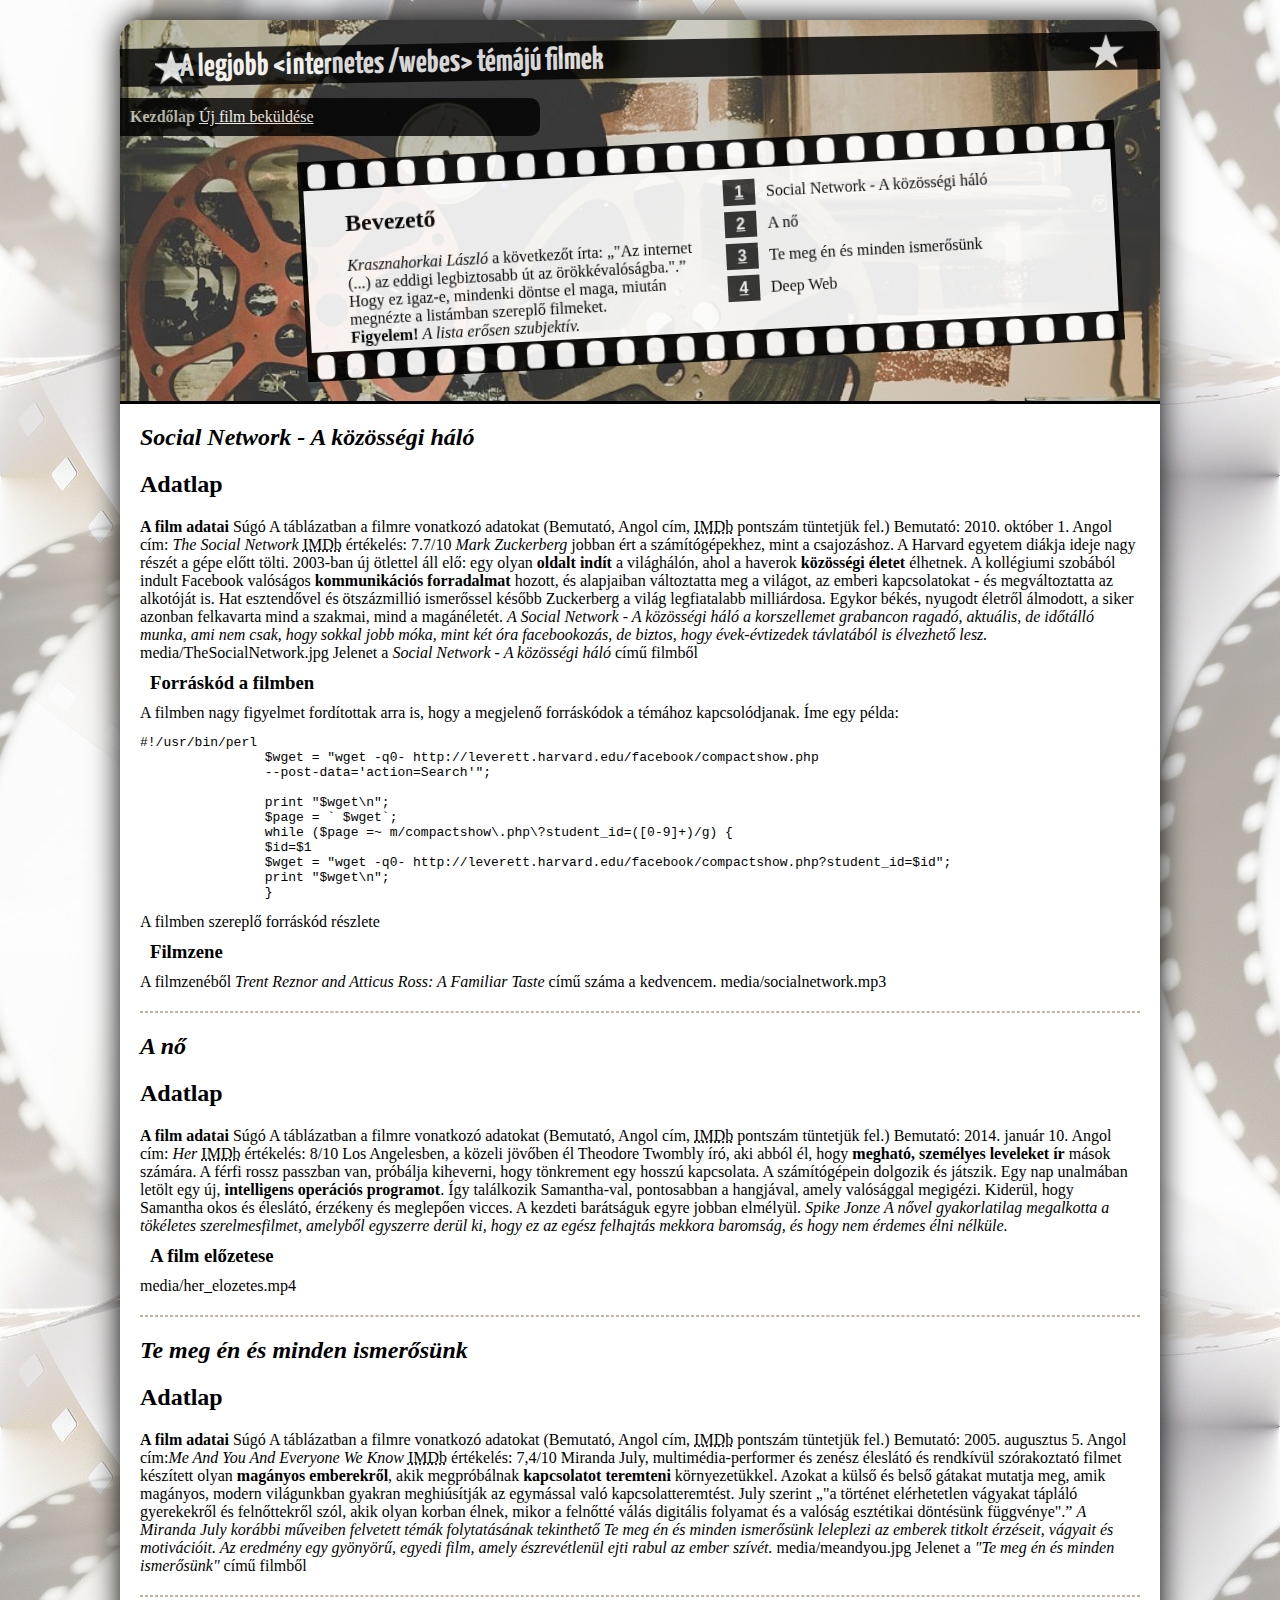
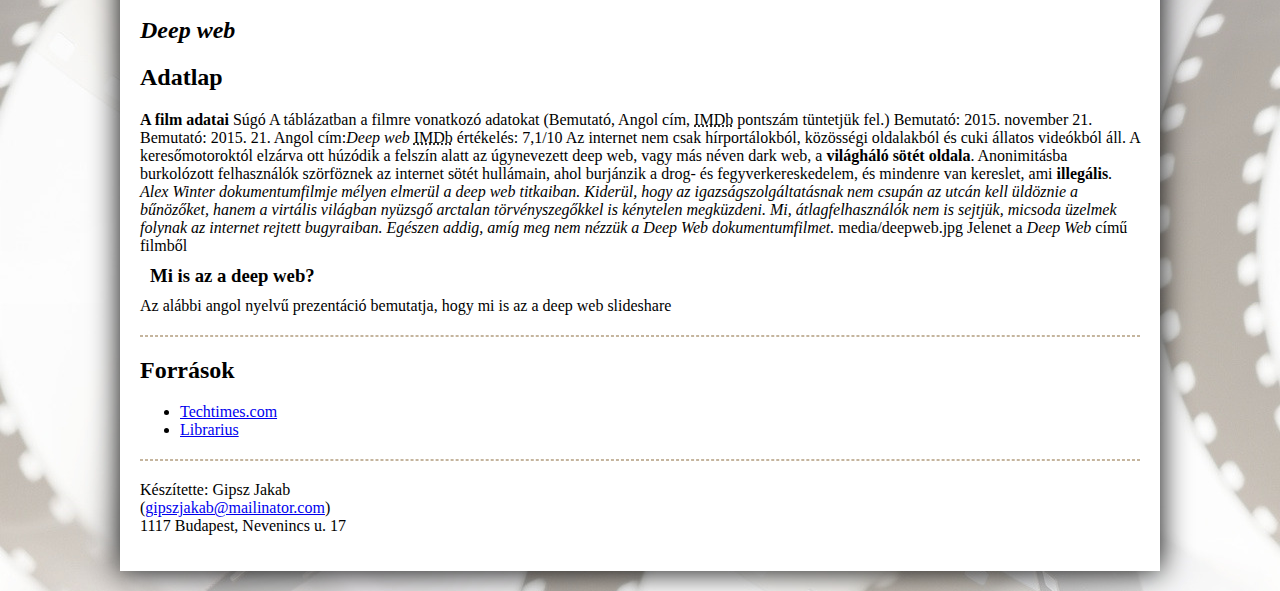
==== ketto/web-fejl/1_html_alapok/index.html @ 6e4840ce "dunno" ====
<!DOCTYPE html>
<html lang="hu">
<head>
    <meta charset="UTF-8">
    <meta name="viewport" content="device-width, initial-scale:1.0">
    <link rel="stylesheet" href="css/alap.css" type="text/css">
    <title>A legjobb internetes/webes témajú filmek - Kezdőlap</title>
</head>

<body>
    <header>
        <nav id="tartalomraugras">
            <h2 class="rejtett">Ugrás az oldalon belül</h2>
            <a href="#tartalom">Ugrás a tartalomra</a>
        </nav>
        <h1>A legjobb &lt;internetes /webes&gt; témájú filmek</h1>
        <nav id="fomenu">
            <h2 class="rejtett">Főmenü</h2>
            <strong>Kezdőlap</strong> <a href="urlap.html">Új film beküldése</a>
        </nav>
        <div id="bevezeto" class="hasab">
            <h2>Bevezető</h2>
            <cite>Krasznahorkai László</cite> a következőt írta: <q>"Az internet (...) az
                eddigi legbiztosabb út az örökkévalóságba.".</q> <br>Hogy ez igaz-e, mindenki döntse el maga, miután
            megnézte a listámban szereplő filmeket.<br><strong>Figyelem!</strong> <em>A
                lista erősen szubjektív.</em>
            <nav id="oldalmenu">
                <h2 class="rejtett">Oldalmenü</h2>
                <ol>
                    <li><a href="#kozossegihalo" accesskey="1">Social Network - A közösségi háló </a></li>
                    <li><a href="#ano" accesskey="2">A nő</a></li>
                    <li><a href="#temegen" accesskey="3">Te meg én és minden ismerősünk</a></li>
                    <li><a href="#deepweb" accesskey="4">Deep Web</a></li>
                </ol>
            </nav>
        </div>
    </header>
    <main id="tartalom">
        <h2 id="kozossegihalo"><cite><span lang="en">Social Network</span> - A közösségi háló
            </cite></h2>
        <h2>Adatlap</h2>
        <strong>A film adatai</strong>
        Súgó
        A táblázatban a filmre vonatkozó adatokat (Bemutató, Angol cím, <abbr
            title="Internet Movie Database">IMDb</abbr>
        pontszám tüntetjük fel.)
        Bemutató: <time datetime="2010-10-01">2010. október 1.</time>
        Angol cím: <cite>The Social Network</cite>
        <abbr title="Internet Movie Database">IMDb</abbr> értékelés: 7.7/10
        <cite>Mark Zuckerberg</cite> jobban ért a számítógépekhez, mint a
        csajozáshoz. A Harvard egyetem diákja ideje nagy részét a gépe előtt tölti. 2003-ban új ötlettel áll elő: egy
        olyan <strong>oldalt indít </strong>a világhálón, ahol a haverok <strong>közösségi
            életet</strong> élhetnek.
        A kollégiumi szobából indult Facebook valóságos <strong>kommunikációs forradalmat</strong>
        hozott, és alapjaiban változtatta meg a világot, az emberi kapcsolatokat - és megváltoztatta az alkotóját is.
        Hat esztendővel és ötszázmillió ismerőssel később Zuckerberg a világ legfiatalabb milliárdosa.
        Egykor békés, nyugodt életről álmodott, a siker azonban felkavarta mind a szakmai, mind a magánéletét.
        <em>A Social Network - A közösségi háló a korszellemet grabancon ragadó, aktuális, de időtálló munka, ami
            nem csak, hogy sokkal jobb móka, mint két óra facebookozás, de biztos, hogy évek-évtizedek távlatából is
            élvezhető lesz.</em>
        <!--beágyazás-->media/TheSocialNetwork.jpg<!--beágyazás vége-->
        <!--felirat-->Jelenet a <cite>Social Network - A közösségi háló</cite> című
        filmből<!--felirat vége-->
        <h3>Forráskód a filmben</h3>
        A filmben nagy figyelmet fordítottak arra is, hogy a megjelenő forráskódok a témához kapcsolódjanak. Íme egy
        példa:
        <pre><code>#!/usr/bin/perl
                $wget = "wget -q0- http://leverett.harvard.edu/facebook/compactshow.php
                --post-data='action=Search'";

                print "$wget\n";
                $page = ` $wget`;
                while ($page =~ m/compactshow\.php\?student_id=([0-9]+)/g) {
                $id=$1
                $wget = "wget -q0- http://leverett.harvard.edu/facebook/compactshow.php?student_id=$id";
                print "$wget\n";
                }</code></pre>

        <!--felirat-->A filmben szereplő forráskód részlete<!--felirat vége-->
        <h3>Filmzene</h3>
        A filmzenéből <cite>Trent Reznor and Atticus Ross: A Familiar Taste</cite>
        című száma a kedvencem.
        <!--beágyazás-->media/socialnetwork.mp3<!--beágyazás vége-->
        <hr>
        <h2 id="ano"><cite>A nő</cite> </h2>
        <h2>Adatlap</h2>
        <strong>A film adatai</strong>
        Súgó
        A táblázatban a filmre vonatkozó adatokat (Bemutató, Angol cím, <abbr
            title="Internet Movie Database">IMDb</abbr>
        pontszám tüntetjük fel.)
        Bemutató: 2014. január 10.
        Angol cím: <cite>Her</cite>
        <abbr title="Internet Movie Database">IMDb</abbr> értékelés: 8/10
        Los Angelesben, a közeli jövőben él Theodore Twombly író, aki abból él, hogy <strong>megható, személyes
            leveleket ír</strong> mások számára. A férfi rossz passzban van, próbálja kiheverni, hogy tönkrement
        egy hosszú kapcsolata. A számítógépein dolgozik és játszik.
        Egy nap unalmában letölt egy új, <strong>intelligens operációs programot</strong>. Így
        találkozik Samantha-val, pontosabban a hangjával, amely valósággal megigézi. Kiderül, hogy Samantha okos és
        éleslátó, érzékeny és meglepően vicces. A kezdeti barátságuk egyre jobban elmélyül.
        <em>Spike Jonze A nővel gyakorlatilag megalkotta a tökéletes szerelmesfilmet, amelyből egyszerre derül
            ki, hogy ez az egész felhajtás mekkora baromság, és hogy nem érdemes élni nélküle.</em>
        <h3>A film előzetese</h3>
        <!--beágyazás-->media/her_elozetes.mp4<!--beágyazás vége-->
        <hr>
        <h2 id="temegen"><cite>Te meg én és minden ismerősünk</cite></h2>
        <h2>Adatlap</h2>
        <strong>A film adatai</strong>
        Súgó
        A táblázatban a filmre vonatkozó adatokat (Bemutató, Angol cím, <abbr
            title="Internet Movie Database">IMDb</abbr>
        pontszám tüntetjük fel.)
        Bemutató: <time datetime="2005-08-05">2005. augusztus 5.</time>
        Angol cím:<cite>Me And You And Everyone We Know</cite>
        <abbr title="Internet Movie Database">IMDb</abbr> értékelés: 7,4/10
        Miranda July, multimédia-performer és zenész éleslátó és rendkívül szórakoztató filmet készített olyan
        <strong>magányos emberekről</strong>, akik megpróbálnak <strong>kapcsolatot
            teremteni</strong> környezetükkel. Azokat a külső és belső gátakat mutatja meg, amik magányos, modern
        világunkban gyakran meghiúsítják az egymással való kapcsolatteremtést. July szerint <q>"a történet elérhetetlen
            vágyakat tápláló gyerekekről és felnőttekről szól, akik olyan korban élnek, mikor a felnőtté válás digitális
            folyamat és a valóság esztétikai döntésünk függvénye".</q>
        <em>A Miranda July korábbi műveiben felvetett témák folytatásának tekinthető Te meg én és minden
            ismerősünk leleplezi az emberek titkolt érzéseit, vágyait és motivációit. Az eredmény egy gyönyörű, egyedi
            film,
            amely észrevétlenül ejti rabul az ember szívét. </em>
        <!--beágyazás-->media/meandyou.jpg<!--beágyazás vége-->
        <!--felirat-->Jelenet a <cite>"Te meg én és minden ismerősünk"</cite> című
        filmből<!--felirat vége-->
        <hr>
        <h2 id="deepweb"><cite>Deep web</cite></h2>
        <h2>Adatlap</h2>
        <strong>A film adatai</strong>
        Súgó
        A táblázatban a filmre vonatkozó adatokat (Bemutató, Angol cím, <abbr
            title="Internet Movie Database">IMDb</abbr>
        pontszám tüntetjük fel.)
        Bemutató: <time datetime="2015-11-21">2015. november 21.</time>
        Bemutató: 2015. 21.
        Angol cím:<cite>Deep web</cite>
        <abbr title="Internet Movie Database">IMDb</abbr> értékelés: 7,1/10
        Az internet nem csak hírportálokból, közösségi oldalakból és cuki állatos videókból áll. A keresőmotoroktól
        elzárva ott húzódik a felszín alatt az úgynevezett deep web, vagy más néven dark web, a <strong>világháló
            sötét oldala</strong>. Anonimitásba burkolózott felhasználók szörföznek az internet sötét hullámain,
        ahol burjánzik a drog- és fegyverkereskedelem, és mindenre van kereslet, ami
        <strong>illegális</strong>.
        <em>Alex Winter dokumentumfilmje mélyen elmerül a deep web titkaiban. Kiderül, hogy az
            igazságszolgáltatásnak nem csupán az utcán kell üldöznie a bűnözőket, hanem a virtális világban nyüzsgő
            arctalan
            törvényszegőkkel is kénytelen megküzdeni. Mi, átlagfelhasználók nem is sejtjük, micsoda üzelmek folynak az
            internet rejtett bugyraiban. Egészen addig, amíg meg nem nézzük a Deep Web dokumentumfilmet.</em>
        <!--beágyazás-->media/deepweb.jpg<!--beágyazás vége-->
        <!--felirat-->Jelenet a <cite>Deep Web</cite> című
        filmből<!--felirat vége-->
        <h3>Mi is az a deep web?</h3>
        Az alábbi angol nyelvű prezentáció bemutatja, hogy mi is az a deep web
        <!--beágyazás-->slideshare<!--beágyazás vége-->
        <hr>
        <h2>Források</h2>
        <ul>
            <li>
                <a href="http://www.techtimes.com/articles/10259/20140711/the-best-movies-about-the-internet.htm
" target="_blank">Techtimes.com</a>
            </li>
            <li>
                <a href="http://librarius.hu/2015/07/14/a-deep-web-megmutatja-a-virtualis-pokol-legmelyet/
" target="_blank">Librarius</a>
            </li>
        </ul>
    </main>
    <hr>
    <footer>
        <p>Készítette: Gipsz Jakab <br>(<a
                href="mailto:gipszjakab@mailinator.com">gipszjakab@mailinator.com</a>)<br>1117
            Budapest, Nevenincs u. 17</p>
    </footer>
</body>

</html>
---- ketto/web-fejl/1_html_alapok/css/alap.css ----
/* egyedi bet�t�pus */ 
 @import url('https://fonts.googleapis.com/css?family=Yanone+Kaffeesatz');

 
/* kit�ltend� defin�ci�k */

/*============== sz�veg igaz�t�sok ============= */
h1, footer p, figcaption, figure, video {
    /* sz�veg k�z�pre igaz�t�sa */
}

p {
   /* sz�veg sorkiz�rt igaz�t�sa */
 }

figure pre, nav#fomenu {
 	  /* sz�veg balra igaz�t�sa */
}
	
/* ============= bet�t�pusok ============= */
body { 
 		 /* legyen Aria, Verdana, sans-serif */
}   

figcaption  {
		 /* legyen kurz�v */
		 /* v�lasszunk egy megfelel� google bet�t�pust! */
}

/* ============= bet�m�retek ============= */

h1 {
		/* legyen h�romszoros */
}
h2,h3,header nav#fomenu {
		/* legyen m�sf�lszeres */
	}	
 
 
/* ============= bet� form�z�s ============= */
aside h2, q {
		/* legyen d�lt */
	}
 
 
 figcaption {
		/* legyen f�lk�v�r */
 }
 
 h1 {
	 		/* legyen kiskapit�lis */
	 	    /* 2px-es ritk�tott bet�k�z legyen */
 }


 p {
		/* m�sfeles sort�vols�g legyen */
}

 a {
			/* legyen csupa nagybet�s */
 }
 
 h1 {
 	/* legyen sz�rke �rny�k eltolva jobbra 5px, lefele 7px, elmos�s legyen 3px */
 }
 
 p {
	 	/* legyen egyszeres a beh�z�s */
	 }
	 
 p:first-of-type {
	 	/* ne legyen beh�z�s */
	 }
	 
/* ============== sz�nek =============== */

h3 {
			/* legyen a #786f61 sz�nk�d */
  }
 
pre {
		/* h�tt�rsz�n legyen fekete */
		/* sz�vegsz�n legyen feh�r */
	}
	
figure, video {
		/* h�tt�rsz�n legyen fekete */


}	

figcaption {
				/* legyen feh�r a sz�veg sz�ne*/
}

 
 
 
/* html �s oldal tulajdons�gai */
html {
	background-color:darkgray;
	background-image:url("../media/oldalhatter.jpg");
}

 body {
	
	background-color:white;
	width:80%;
	max-width:1000px;
	min-width:500px;
	padding:0 20px 20px 20px; 
	margin:20px auto;
	border:0px dotted  gray;
	box-shadow:0 0 30px black;	
	}
 
body,header {border-radius:20px 20px 0 0; }


/* c�msorok be�ll�t�sa */
h1 {
    font-family: 'Yanone Kaffeesatz', sans-serif;
}

h1 {
	color:white;
	margin:10px 0 20px 0;
	padding:3px 60px;
	transform: rotate(-1deg);
	background-color:black;
	opacity:0.8;
	background-image:url("../media/3csillag.png"),url("../media/3csillag.png");
	background-repeat: no-repeat,no-repeat;
	background-position:left center,right center;
	}
	
	
main>article>h2 {
	
	background-image:url("../media/csapo.png");
	background-position:top left;
	background-repeat:no-repeat;
	padding:10px 20px 10px 60px;
}

main>article>h2:last-of-type {
	background:none;
	padding:10px;
}


h3 {
	padding:10px;
	margin:0;
}

aside h2 {
	float:left;
	margin:40px 5px 0 0;
	transform:rotate(-90deg);
	}

/* linkek be�ll�t�sa*/

header nav#fomenu a, header nav#fomenu b {padding:0 30px 0 0;}

header nav#fomenu a:link {
	 color:white; 
	 text-decoration:underline
	 }

header nav#fomenu a:visited {
	color:white; 
	text-decoration:underline;
	}
	
nav#oldalmenu a {text-decoration:none; padding:3px;}	
nav#oldalmenu a:link,header nav#oldalmenu a:visited {color:black}
nav#oldalmenu a:hover, header nav#oldalmenu a:focus  {
	background-color:#ddd;
	transition: all 0.5s ease-in;
	}

/* blokkok elker�l�se */
nav#tartalomraugras a {position:absolute; left:-9999px}
nav#tartalomraugras a:focus {position:static; background-color:white}


/* list�k */
/* sorsz�mozott list�k speci�lis �talak�t�sa */
ol {
	break-before: always;
    counter-reset:li; 
    margin-left:0; 
    padding-left:0; 
	padding-top:10px;
}
ol > li {
    position:relative; 
    margin:0 0 6px 2em; 
    padding:4px 8px; 
    list-style:none; 
}
ol > li:before {
    content:counter(li); 
	text-decoration:underline;
    counter-increment:li; 
    position:absolute;
    top:0px;
    left:-2em;
    -moz-box-sizing:border-box;
    -webkit-box-sizing:border-box;
    box-sizing:border-box;
    width:2em;
    margin-right:8px;
    padding:4px;
    color:#fff;
    background:#333;
    font-weight:bold;
    font-family: Arial, Verdana, sans-serif;
    text-align:center;
}
li ol,
li ul {margin-top:6px;}
ol ol li:last-child {margin-bottom:0;}

/* sz�vegelemek */


details p {
	line-height:1em;
	font-size:0.8em;
	}
	
summary {font-size:0.8em;}	



pre {
overflow:auto;
}


/* k�pek, vide�k, m�diaelemek */



img {
	width:95%; 
	height:auto;
	border-radius:20px;
	margin:0;
	
	}

figure, video {
	margin:10px auto;
	border:2px solid gray;
	padding:10px;
	border-radius:20px;
	width:90%;
	max-width:700px;	
	display:block;
}

figure {
	break-inside: avoid;}




.slideshare16x9 {
    padding-bottom: calc(56.25% + 38px);
    position: relative;
    width: 80%;
    height: 0;
	margin:0 auto;
}

.slideshare16x9 iframe {
    position: absolute;
    top: 0;
    left: 0;
    width: 100%;
    height: 100%;
    border:1px solid #CCC; 
}

#canvas {float:right;}

/* t�bl�zat be�ll�t�sai */

table {border-collapse:collapse;}
th {text-align:left}
table {width:300px;}
th,td {border:0}


/* szerkezeti elemek */

div#bevezeto  {
padding:30px 40px;
background-color:white;
margin:5px 40px 40px auto;
border-right:5px solid black;
border-left:5px solid black;
background-image: url("../media/filmszalag.png"), url("../media/filmszalag.png");
background-position:top, bottom;
background-repeat:repeat-x,repeat-x;
transform:rotate(-3deg);
background-origin: border-box; 
background-size:30px 29px;
width:70%;
position:relative;
min-height:150px;
opacity:0.9;
}

.hasab {
	 column-count:2;
	 column-gap:30px;
	 }

aside {
	float:right;
	margin:0px 10px 10px 20px;
	background-color:#e3e0d3;
	border:4px solid black;
	background-image: url("../media/filmszalag.png"), url("../media/filmszalag.png");
	background-position:top, bottom;
	background-repeat:repeat-x,repeat-x;
	transform:rotate(3deg);
	background-size:20px 19px;
	padding:20px 10px 30px 10px;
}

section {width:100%}

nav#fomenu 
{
	background-color: black;
	width:400px;
	opacity:0.8;
}


hr {
	border:1px dashed #c5b59e;
	margin:20px 0;
}

header {
	background-image:url("../media/fejlechatter.jpg");
	background-position:top left;
	background-repeat:no-repeat;
	background-size:cover;
	margin:0 -20px -20px -20px;
	padding:10px 0 0 0;
	border-bottom:3px solid black;
	}

header nav#fomenu {
	 color:#cac8bc;
	 padding:10px;
	 border-radius:0 10px 10px 0;
	 margin:0;
	 }	

main {padding-top:20px;}	 

.rejtett {position:absolute; left:-9999px;}
	 
/* �rlap */


fieldset {
	border-radius: 5px;
	width:70%;
	min-width:450px;
	background-color:#cac8bc;
	margin-bottom:10px;
}

/* st�lusok az 1. t�r�spontra */

@media screen and (min-width: 992px) 
{
article {
	 column-count:2;
	 column-gap:30px;
	 }

aside h2 {
	float:none;
	margin:20px 5px 0 0;
	transform:rotate(0deg);
	}	 

aside {float:none}	
	 
	 
}

/* st�lusok a 2. t�r�spontra */

@media screen and (max-width: 576px) 
{
.hasab {
	 column-count:1;
	 column-gap:0;
	 }
	 
	 aside {
		 float:none; 
	 	 width:90%;
		 margin:0px;
		 }
	 div#bevezeto, aside {transform:rotate(0);}
	 body {width:100%;}
	 
	 div#bevezeto article h2 {
			position:static;
			transform:rotate(0deg);
			 margin:10px 0;
		}
		
	 div#bevezeto {
		 padding-left:10px;
		 margin:0;
		 width:80%;
		 min-width:initial;
		 max-width:initial;
		 
		 
	 }	
}

/* nyomtat�si st�luslap */
@media print {
	
	@page {
		margin: 2cm;
	 }
	
	html {
	
		background:white;
		}
	body  {
		width:100%;
		font-family:'Times New Roman', Times, serif; 
		background:white;
		min-width:initial;
		max-width:initial;
		box-shadow:initial;
	}

	nav {display:none}	/* ne jelenjen meg a nav elem */

	a:after { content: " (" attr(href) ")";}  /* a linkek ut�n jelenjen meg a href param�ter �rt�ke*/		
	
	h2#temegen {page-break-before:always}
	h2#deepweb {page-break-before:always}

	
}
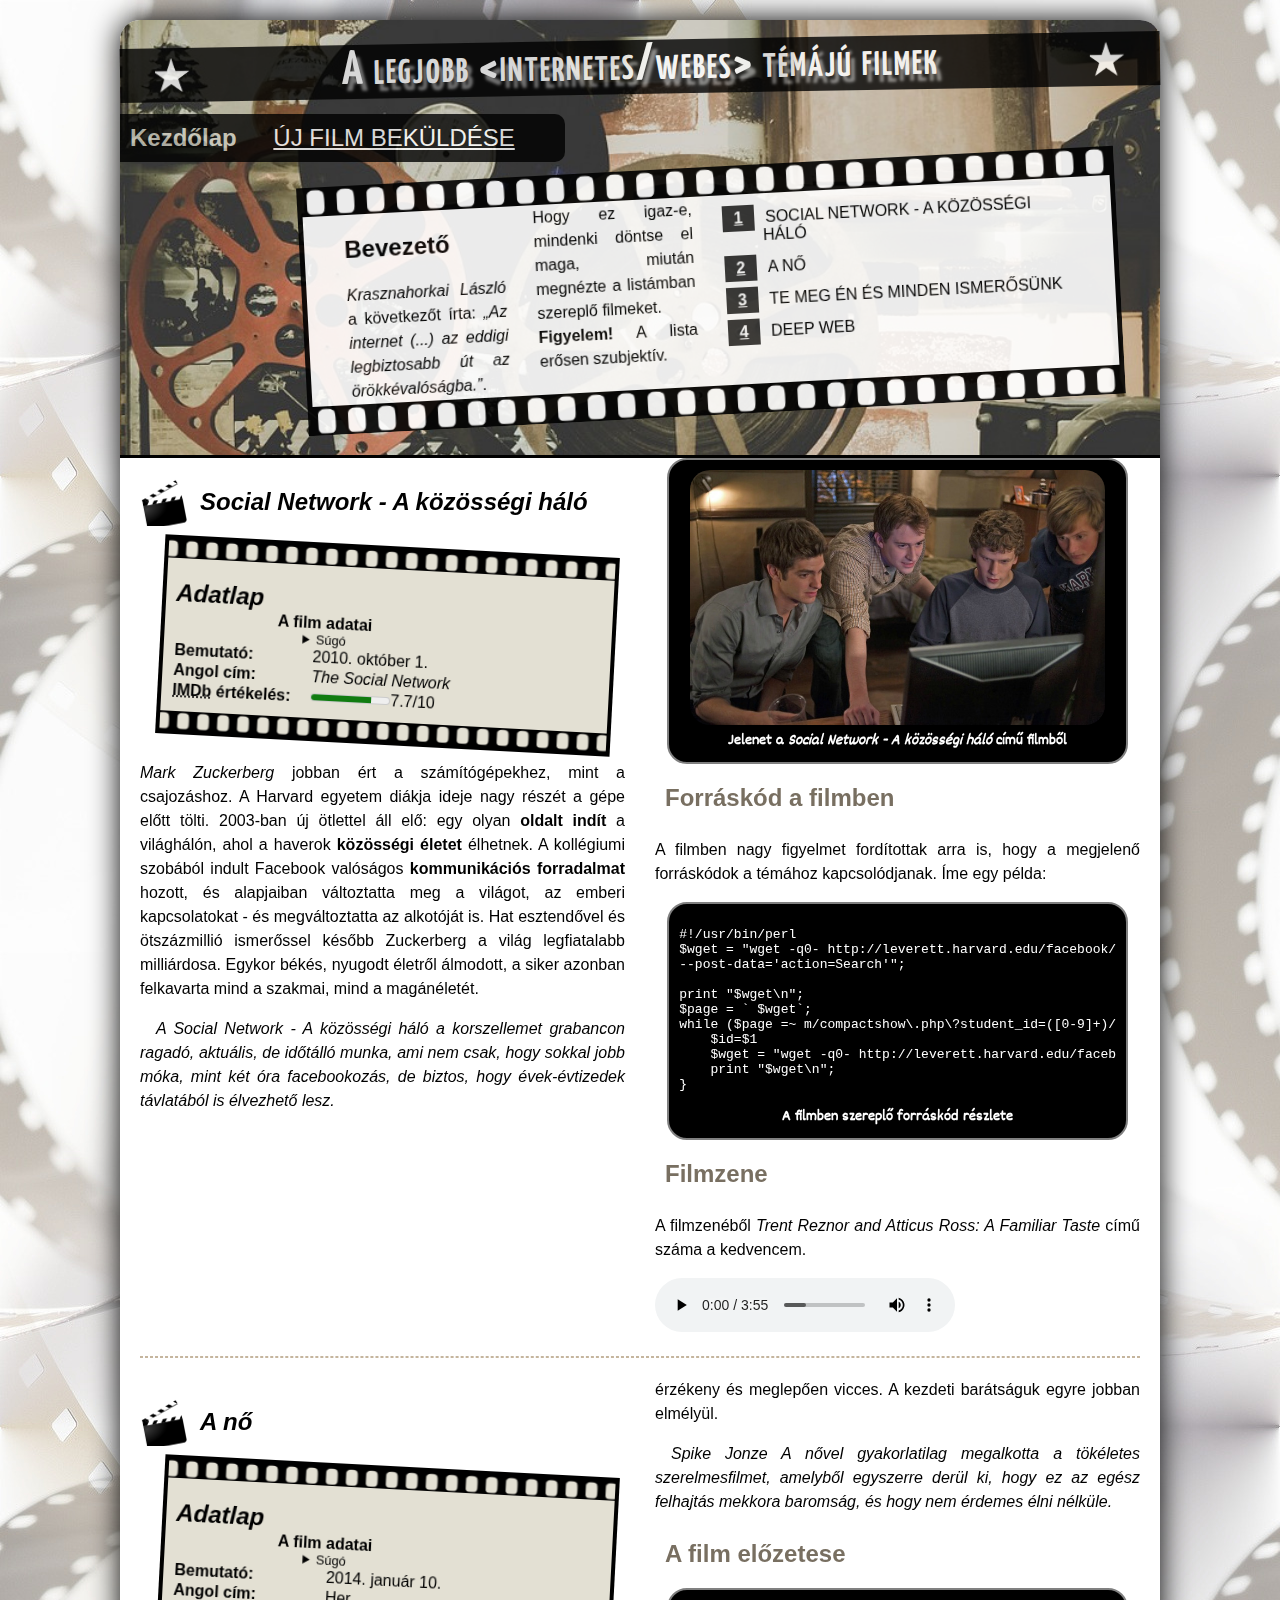
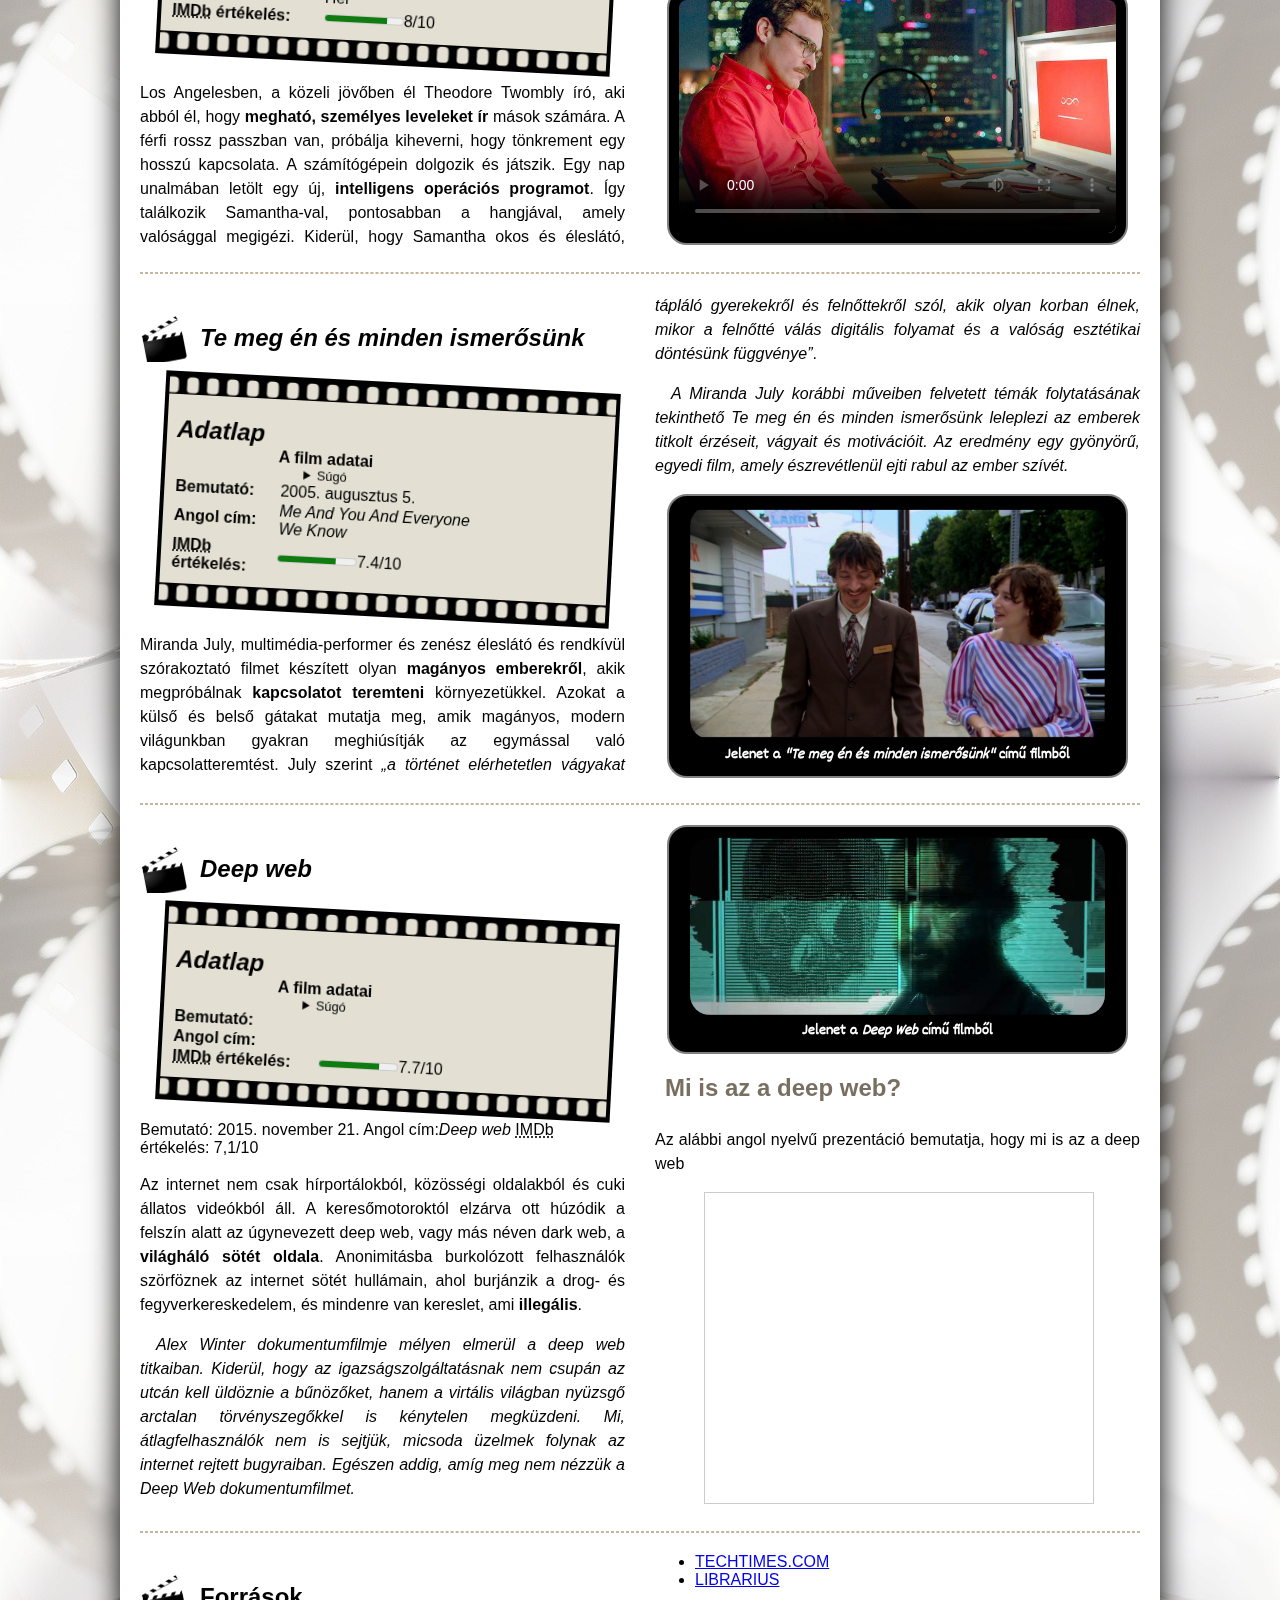
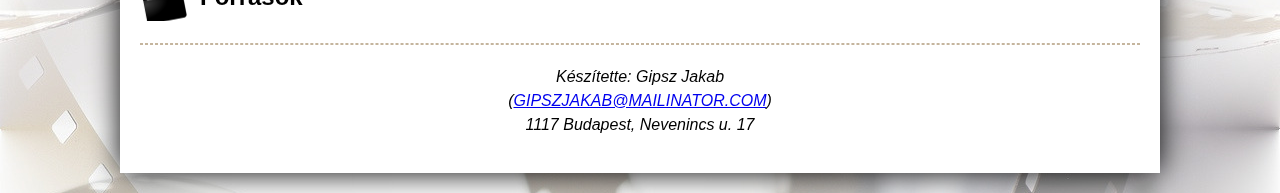
==== commit 7be8320d: "shit happened" ====
--- a/ketto/web-fejl/1_html_alapok/index.html
+++ b/ketto/web-fejl/1_html_alapok/index.html
@@ -1,178 +1,299 @@
-<!DOCTYPE html>
-<html lang="hu">
-<head>
-    <meta charset="UTF-8">
-    <meta name="viewport" content="device-width, initial-scale:1.0">
-    <link rel="stylesheet" href="css/alap.css" type="text/css">
-    <title>A legjobb internetes/webes témajú filmek - Kezdőlap</title>
-</head>
-
-<body>
-    <header>
-        <nav id="tartalomraugras">
-            <h2 class="rejtett">Ugrás az oldalon belül</h2>
-            <a href="#tartalom">Ugrás a tartalomra</a>
-        </nav>
-        <h1>A legjobb &lt;internetes /webes&gt; témájú filmek</h1>
-        <nav id="fomenu">
-            <h2 class="rejtett">Főmenü</h2>
-            <strong>Kezdőlap</strong> <a href="urlap.html">Új film beküldése</a>
-        </nav>
-        <div id="bevezeto" class="hasab">
-            <h2>Bevezető</h2>
-            <cite>Krasznahorkai László</cite> a következőt írta: <q>"Az internet (...) az
-                eddigi legbiztosabb út az örökkévalóságba.".</q> <br>Hogy ez igaz-e, mindenki döntse el maga, miután
-            megnézte a listámban szereplő filmeket.<br><strong>Figyelem!</strong> <em>A
-                lista erősen szubjektív.</em>
-            <nav id="oldalmenu">
-                <h2 class="rejtett">Oldalmenü</h2>
-                <ol>
-                    <li><a href="#kozossegihalo" accesskey="1">Social Network - A közösségi háló </a></li>
-                    <li><a href="#ano" accesskey="2">A nő</a></li>
-                    <li><a href="#temegen" accesskey="3">Te meg én és minden ismerősünk</a></li>
-                    <li><a href="#deepweb" accesskey="4">Deep Web</a></li>
-                </ol>
-            </nav>
-        </div>
-    </header>
-    <main id="tartalom">
-        <h2 id="kozossegihalo"><cite><span lang="en">Social Network</span> - A közösségi háló
-            </cite></h2>
-        <h2>Adatlap</h2>
-        <strong>A film adatai</strong>
-        Súgó
-        A táblázatban a filmre vonatkozó adatokat (Bemutató, Angol cím, <abbr
-            title="Internet Movie Database">IMDb</abbr>
-        pontszám tüntetjük fel.)
-        Bemutató: <time datetime="2010-10-01">2010. október 1.</time>
-        Angol cím: <cite>The Social Network</cite>
-        <abbr title="Internet Movie Database">IMDb</abbr> értékelés: 7.7/10
-        <cite>Mark Zuckerberg</cite> jobban ért a számítógépekhez, mint a
-        csajozáshoz. A Harvard egyetem diákja ideje nagy részét a gépe előtt tölti. 2003-ban új ötlettel áll elő: egy
-        olyan <strong>oldalt indít </strong>a világhálón, ahol a haverok <strong>közösségi
-            életet</strong> élhetnek.
-        A kollégiumi szobából indult Facebook valóságos <strong>kommunikációs forradalmat</strong>
-        hozott, és alapjaiban változtatta meg a világot, az emberi kapcsolatokat - és megváltoztatta az alkotóját is.
-        Hat esztendővel és ötszázmillió ismerőssel később Zuckerberg a világ legfiatalabb milliárdosa.
-        Egykor békés, nyugodt életről álmodott, a siker azonban felkavarta mind a szakmai, mind a magánéletét.
-        <em>A Social Network - A közösségi háló a korszellemet grabancon ragadó, aktuális, de időtálló munka, ami
-            nem csak, hogy sokkal jobb móka, mint két óra facebookozás, de biztos, hogy évek-évtizedek távlatából is
-            élvezhető lesz.</em>
-        <!--beágyazás-->media/TheSocialNetwork.jpg<!--beágyazás vége-->
-        <!--felirat-->Jelenet a <cite>Social Network - A közösségi háló</cite> című
-        filmből<!--felirat vége-->
-        <h3>Forráskód a filmben</h3>
-        A filmben nagy figyelmet fordítottak arra is, hogy a megjelenő forráskódok a témához kapcsolódjanak. Íme egy
-        példa:
-        <pre><code>#!/usr/bin/perl
-                $wget = "wget -q0- http://leverett.harvard.edu/facebook/compactshow.php
-                --post-data='action=Search'";
-
-                print "$wget\n";
-                $page = ` $wget`;
-                while ($page =~ m/compactshow\.php\?student_id=([0-9]+)/g) {
-                $id=$1
-                $wget = "wget -q0- http://leverett.harvard.edu/facebook/compactshow.php?student_id=$id";
-                print "$wget\n";
-                }</code></pre>
-
-        <!--felirat-->A filmben szereplő forráskód részlete<!--felirat vége-->
-        <h3>Filmzene</h3>
-        A filmzenéből <cite>Trent Reznor and Atticus Ross: A Familiar Taste</cite>
-        című száma a kedvencem.
-        <!--beágyazás-->media/socialnetwork.mp3<!--beágyazás vége-->
-        <hr>
-        <h2 id="ano"><cite>A nő</cite> </h2>
-        <h2>Adatlap</h2>
-        <strong>A film adatai</strong>
-        Súgó
-        A táblázatban a filmre vonatkozó adatokat (Bemutató, Angol cím, <abbr
-            title="Internet Movie Database">IMDb</abbr>
-        pontszám tüntetjük fel.)
-        Bemutató: 2014. január 10.
-        Angol cím: <cite>Her</cite>
-        <abbr title="Internet Movie Database">IMDb</abbr> értékelés: 8/10
-        Los Angelesben, a közeli jövőben él Theodore Twombly író, aki abból él, hogy <strong>megható, személyes
-            leveleket ír</strong> mások számára. A férfi rossz passzban van, próbálja kiheverni, hogy tönkrement
-        egy hosszú kapcsolata. A számítógépein dolgozik és játszik.
-        Egy nap unalmában letölt egy új, <strong>intelligens operációs programot</strong>. Így
-        találkozik Samantha-val, pontosabban a hangjával, amely valósággal megigézi. Kiderül, hogy Samantha okos és
-        éleslátó, érzékeny és meglepően vicces. A kezdeti barátságuk egyre jobban elmélyül.
-        <em>Spike Jonze A nővel gyakorlatilag megalkotta a tökéletes szerelmesfilmet, amelyből egyszerre derül
-            ki, hogy ez az egész felhajtás mekkora baromság, és hogy nem érdemes élni nélküle.</em>
-        <h3>A film előzetese</h3>
-        <!--beágyazás-->media/her_elozetes.mp4<!--beágyazás vége-->
-        <hr>
-        <h2 id="temegen"><cite>Te meg én és minden ismerősünk</cite></h2>
-        <h2>Adatlap</h2>
-        <strong>A film adatai</strong>
-        Súgó
-        A táblázatban a filmre vonatkozó adatokat (Bemutató, Angol cím, <abbr
-            title="Internet Movie Database">IMDb</abbr>
-        pontszám tüntetjük fel.)
-        Bemutató: <time datetime="2005-08-05">2005. augusztus 5.</time>
-        Angol cím:<cite>Me And You And Everyone We Know</cite>
-        <abbr title="Internet Movie Database">IMDb</abbr> értékelés: 7,4/10
-        Miranda July, multimédia-performer és zenész éleslátó és rendkívül szórakoztató filmet készített olyan
-        <strong>magányos emberekről</strong>, akik megpróbálnak <strong>kapcsolatot
-            teremteni</strong> környezetükkel. Azokat a külső és belső gátakat mutatja meg, amik magányos, modern
-        világunkban gyakran meghiúsítják az egymással való kapcsolatteremtést. July szerint <q>"a történet elérhetetlen
-            vágyakat tápláló gyerekekről és felnőttekről szól, akik olyan korban élnek, mikor a felnőtté válás digitális
-            folyamat és a valóság esztétikai döntésünk függvénye".</q>
-        <em>A Miranda July korábbi műveiben felvetett témák folytatásának tekinthető Te meg én és minden
-            ismerősünk leleplezi az emberek titkolt érzéseit, vágyait és motivációit. Az eredmény egy gyönyörű, egyedi
-            film,
-            amely észrevétlenül ejti rabul az ember szívét. </em>
-        <!--beágyazás-->media/meandyou.jpg<!--beágyazás vége-->
-        <!--felirat-->Jelenet a <cite>"Te meg én és minden ismerősünk"</cite> című
-        filmből<!--felirat vége-->
-        <hr>
-        <h2 id="deepweb"><cite>Deep web</cite></h2>
-        <h2>Adatlap</h2>
-        <strong>A film adatai</strong>
-        Súgó
-        A táblázatban a filmre vonatkozó adatokat (Bemutató, Angol cím, <abbr
-            title="Internet Movie Database">IMDb</abbr>
-        pontszám tüntetjük fel.)
-        Bemutató: <time datetime="2015-11-21">2015. november 21.</time>
-        Bemutató: 2015. 21.
-        Angol cím:<cite>Deep web</cite>
-        <abbr title="Internet Movie Database">IMDb</abbr> értékelés: 7,1/10
-        Az internet nem csak hírportálokból, közösségi oldalakból és cuki állatos videókból áll. A keresőmotoroktól
-        elzárva ott húzódik a felszín alatt az úgynevezett deep web, vagy más néven dark web, a <strong>világháló
-            sötét oldala</strong>. Anonimitásba burkolózott felhasználók szörföznek az internet sötét hullámain,
-        ahol burjánzik a drog- és fegyverkereskedelem, és mindenre van kereslet, ami
-        <strong>illegális</strong>.
-        <em>Alex Winter dokumentumfilmje mélyen elmerül a deep web titkaiban. Kiderül, hogy az
-            igazságszolgáltatásnak nem csupán az utcán kell üldöznie a bűnözőket, hanem a virtális világban nyüzsgő
-            arctalan
-            törvényszegőkkel is kénytelen megküzdeni. Mi, átlagfelhasználók nem is sejtjük, micsoda üzelmek folynak az
-            internet rejtett bugyraiban. Egészen addig, amíg meg nem nézzük a Deep Web dokumentumfilmet.</em>
-        <!--beágyazás-->media/deepweb.jpg<!--beágyazás vége-->
-        <!--felirat-->Jelenet a <cite>Deep Web</cite> című
-        filmből<!--felirat vége-->
-        <h3>Mi is az a deep web?</h3>
-        Az alábbi angol nyelvű prezentáció bemutatja, hogy mi is az a deep web
-        <!--beágyazás-->slideshare<!--beágyazás vége-->
-        <hr>
-        <h2>Források</h2>
-        <ul>
-            <li>
-                <a href="http://www.techtimes.com/articles/10259/20140711/the-best-movies-about-the-internet.htm
-" target="_blank">Techtimes.com</a>
-            </li>
-            <li>
-                <a href="http://librarius.hu/2015/07/14/a-deep-web-megmutatja-a-virtualis-pokol-legmelyet/
-" target="_blank">Librarius</a>
-            </li>
-        </ul>
-    </main>
-    <hr>
-    <footer>
-        <p>Készítette: Gipsz Jakab <br>(<a
-                href="mailto:gipszjakab@mailinator.com">gipszjakab@mailinator.com</a>)<br>1117
-            Budapest, Nevenincs u. 17</p>
-    </footer>
-</body>
-
-</html>
+<!DOCTYPE html>
+<html lang="hu">
+
+<head>
+    <meta charset="UTF-8">
+    <meta name="viewport" content="width=device-width, initial-scale=1.0">
+    <title>A legjobb internetes/webes témájú filmek - Kezdőlap</title>
+    <link rel="stylesheet" href="css/alap.css" type="text/css">
+</head>
+
+<body>
+    <header>
+        <nav id="tartalomraugras">
+            <h2 class="rejtett">Ugrás az oldalon belül</h2>
+            <a href="#tartalom">Ugrás a tartalomra</a>
+        </nav>
+
+        <h1>A legjobb &lt;internetes/webes&gt; témájú filmek</h1>
+        <nav id="fomenu">
+            <h2 class="rejtett">Főmenü</h2>
+            <b>Kezdőlap</b> <a href="urlap.html" title="Ugrás az űrlapra, ahol saját kedvenc filmet lehet beküldeni">Új
+                film beküldése</a><!--link vége-->
+        </nav>
+        <div id="bevezeto" class="hasab">
+            <article>
+                <h2>Bevezető</h2>
+                <p><cite>Krasznahorkai László</cite> a következőt írta: <q>Az internet (...) az eddigi legbiztosabb út
+                        az örökkévalóságba.</q>. <br>Hogy ez igaz-e, mindenki döntse el maga, miután megnézte a
+                    listámban szereplő filmeket.<br><strong>Figyelem!</strong> <!--hangsúlyos-->A lista erősen
+                    szubjektív.<!--hangsúlyos vége--></p>
+            </article>
+            <nav id="oldalmenu">
+                <h2 class="rejtett">Oldalmenü</h2>
+                <ol>
+                    <li><a href="#kozossegihalo" accesskey="1">Social Network - A közösségi háló</a></li>
+                    <li><a href="#ano" accesskey="2">A nő</a></li>
+                    <li><a href="#temegen" accesskey="3">Te meg én és minden ismerősünk</a></li>
+                    <li><a href="#deepweb" accesskey="4">Deep Web</a></li>
+                </ol>
+            </nav>
+        </div>
+    </header>
+    <main id="tartalom">
+        <article>
+            <h2 id="kozossigihalo"><cite><span lang="en">Social Network</span> - A közösségi háló </cite></h2>
+            <aside>
+                <h2>Adatlap</h2>
+                <table>
+                    <caption>
+                        <strong>A film adatai</strong>
+                        <details>
+                            <summary>Súgó</summary>
+                            <p>A táblázatban a filmre vonatkozó adatokat (Bemutató, Angol cím, <abbr
+                                    title="Internet Movie Database">IMDb</abbr> pontszám tüntetjük fel.)</p>
+                        </details>
+                    </caption>
+                    <tr>
+                        <th scope="row">Bemutató:</th>
+                        <td>            <time datetime="2010-10-01">2010. október 1.</time></td>
+                    </tr>
+                    <tr>
+                        <th scope="row">Angol cím:</th>
+                        <td>
+                            <cite>The Social Network</cite></td>
+                    </tr>
+                    <tr>
+                        <th scope="row"><abbr title="Internet Movie Database">IMDb</abbr> értékelés: </th>
+                        <td><meter min="0" max="10" value="7.7"></meter>7.7/10</td>
+                    </tr>
+                </table>
+            </aside>
+
+            <p>
+                <cite>Mark Zuckerberg</cite> jobban ért a számítógépekhez, mint a csajozáshoz. A Harvard egyetem diákja
+                ideje nagy részét a gépe előtt tölti. 2003-ban új ötlettel áll elő: egy olyan <b>oldalt indít </b>a
+                világhálón, ahol a haverok <b>közösségi életet</b> élhetnek.
+                A kollégiumi szobából indult Facebook valóságos <b>kommunikációs forradalmat</b> hozott, és alapjaiban
+                változtatta meg a világot, az emberi kapcsolatokat - és megváltoztatta az alkotóját is. Hat esztendővel
+                és ötszázmillió ismerőssel később Zuckerberg a világ legfiatalabb milliárdosa.
+                Egykor békés, nyugodt életről álmodott, a siker azonban felkavarta mind a szakmai, mind a magánéletét.
+            </p>
+            <p>
+                <i>A Social Network - A közösségi háló a korszellemet grabancon ragadó, aktuális, de időtálló munka, ami
+                    nem csak, hogy sokkal jobb móka, mint két óra facebookozás, de biztos, hogy évek-évtizedek
+                    távlatából is élvezhető lesz.</i>
+            </p>
+            <figure>
+                <img src="media/TheSocialNetwork.jpg" alt="Jelenet a Social Network - A közösségi háló című filmből, ahol a főszereplők láthatók ">
+                <figcaption>
+                    Jelenet a <cite>Social Network - A közösségi háló</cite> című filmből
+                </figcaption>
+            </figure>
+            <section>
+                <h3>Forráskód a filmben</h3>
+                <p>A filmben nagy figyelmet fordítottak arra is, hogy a megjelenő forráskódok a témához kapcsolódjanak.
+                    Íme egy példa:</p>
+                <figure>
+
+                    <pre><code>#!/usr/bin/perl
+$wget = "wget -q0- http://leverett.harvard.edu/facebook/compactshow.php
+--post-data='action=Search'";
+
+print "$wget\n";
+$page = ` $wget`;
+while ($page =~ m/compactshow\.php\?student_id=([0-9]+)/g) {
+    $id=$1
+    $wget = "wget -q0- http://leverett.harvard.edu/facebook/compactshow.php?student_id=$id";
+    print "$wget\n";
+}</code></pre>
+                    <figcaption>A filmben szereplő forráskód részlete</figcaption>
+                </figure>
+            </section>
+            <section>
+                <h3>Filmzene</h3>
+                <p> A filmzenéből <cite>Trent Reznor and Atticus Ross: A Familiar Taste</cite> című száma a kedvencem.
+                </p>
+                    <audio controls src="media/socialnetwork.mp3">
+                       <p>A böngészője nem támogatja a html5 audiolejátszást!</p> 
+                       <p>A hangállomány letölthető mp3 formátumban: <a href="media/socialnetwork.mp3">socialnetwork.mp3</a></p>
+                    </audio>
+            </section>
+        </article>
+        <hr>
+        <article>
+            <h2 id="ano"><cite>A nő</cite> </h2>
+            <aside>
+                <h2>Adatlap</h2>
+                <table>
+                    <caption>
+                        <strong>A film adatai</strong>
+                        <details>
+                            <summary>Súgó</summary>
+                            <p>A táblázatban a filmre vonatkozó adatokat (Bemutató, Angol cím, <abbr
+                                    title="Internet Movie Database">IMDb</abbr> pontszám tüntetjük fel.)</p>
+                        </details>
+                    </caption>
+                    <tr>
+                        <th scope="row">Bemutató:</th>
+                        <td><time datetime="2014-01-10">2014. január 10.</time></td>
+                    </tr>
+                    <tr>
+                        <th scope="row">Angol cím:</th>
+                        <td>Her</td>
+                    </tr>
+                    <tr>
+                        <th scope="row"><abbr title="Internet Movie Database">IMDb</abbr> értékelés: </th>
+                        <td><meter min="0" max="10" value="8"></meter>8/10</td>
+                    </tr>
+                </table>
+            </aside>
+            <p>Los Angelesben, a közeli jövőben él Theodore Twombly író, aki abból él, hogy <b>megható, személyes
+                    leveleket ír</b> mások számára. A férfi rossz passzban van, próbálja kiheverni, hogy tönkrement egy
+                hosszú kapcsolata. A számítógépein dolgozik és játszik.
+                Egy nap unalmában letölt egy új, <b>intelligens operációs programot</b>. Így találkozik Samantha-val,
+                pontosabban a hangjával, amely valósággal megigézi. Kiderül, hogy Samantha okos és éleslátó, érzékeny és
+                meglepően vicces. A kezdeti barátságuk egyre jobban elmélyül.
+            </p>
+            <p>
+                <i>Spike Jonze A nővel gyakorlatilag megalkotta a tökéletes szerelmesfilmet, amelyből egyszerre derül
+                    ki, hogy ez az egész felhajtás mekkora baromság, és hogy nem érdemes élni nélküle.</i>
+            </p>
+            <section>
+                <h3>A film előzetese</h3>
+                <video controls src="media/her_elozetes.mp4" poster="media/her.jpg" width="750">
+                    
+                       <p>A böngészője nem támogatja a html5 videólejátszást!</p> 
+                       <p>A videóállomány letölthető mp4 formátumban: <a href="media/her_elozetes.mp4">her_elozetes.mp4</a></p>
+                </video>
+            </section>
+        </article>
+        <hr>
+        <article>
+            <h2 id="temegen"><cite>Te meg én és minden ismerősünk</cite></h2>
+            <aside>
+                <h2>Adatlap</h2>
+                <table>
+                    <caption>
+                        <strong>A film adatai</strong>
+                        <details>
+                            <summary>Súgó</summary>
+                            <p>A táblázatban a filmre vonatkozó adatokat (Bemutató, Angol cím, <abbr
+                                    title="Internet Movie Database">IMDb</abbr> pontszám tüntetjük fel.)</p>
+                        </details>
+                    </caption>
+                    <tr>
+                        <th scope="row">Bemutató:</th>
+                        <td><time datetime="2005-08-05">2005. augusztus 5.</time> </td>
+                    </tr>
+                    <tr>
+                        <th scope="row">Angol cím:</th>
+                        <td><cite>Me And You And Everyone We Know</cite></td>
+                    </tr>
+                    <tr>
+                        <th scope="row"><abbr title="Internet Movie Database">IMDb</abbr> értékelés: </th>
+                        <td><meter min="0" max="10" value="7.4"></meter>7.4/10</td>
+                    </tr>
+                </table>
+            </aside>
+            <p>Miranda July, multimédia-performer és zenész éleslátó és rendkívül szórakoztató filmet készített olyan
+                <b>magányos emberekről</b>, akik megpróbálnak <b>kapcsolatot teremteni</b> környezetükkel. Azokat a
+                külső és belső gátakat mutatja meg, amik magányos, modern világunkban gyakran meghiúsítják az egymással
+                való kapcsolatteremtést. July szerint <q>a történet elérhetetlen vágyakat tápláló gyerekekről és
+                    felnőttekről szól, akik olyan korban élnek, mikor a felnőtté válás digitális folyamat és a valóság
+                    esztétikai döntésünk függvénye</q>.
+            </p>
+            <p><i>A Miranda July korábbi műveiben felvetett témák folytatásának tekinthető Te meg én és minden
+                    ismerősünk leleplezi az emberek titkolt érzéseit, vágyait és motivációit. Az eredmény egy gyönyörű,
+                    egyedi film, amely észrevétlenül ejti rabul az ember szívét. </i></p>
+            <figure>
+                <img src="media/meandyou.jpg" alt="Jelenet a Te meg én és minden ismerősünk című filmből, ahol a két főszereplő sétál az utcán">
+                <figcaption>
+                    <!--felirat-->Jelenet a <cite>"Te meg én és minden ismerősünk"</cite> című filmből<!--felirat vége-->
+                </figcaption>
+            </figure>
+        </article>
+        <hr>
+        <article>
+            <h2 id="deepweb"><cite>Deep web</cite></h2>
+            <aside>
+                <h2>Adatlap</h2>
+                <table>
+                    <caption>
+                        <strong>A film adatai</strong>
+                        <details>
+                            <summary>Súgó</summary>
+                            <p>A táblázatban a filmre vonatkozó adatokat (Bemutató, Angol cím, <abbr
+                                    title="Internet Movie Database">IMDb</abbr> pontszám tüntetjük fel.)</p>
+                        </details>
+                    </caption>
+                    <tr>
+                        <th scope="row">Bemutató:</th>
+                        <td></td>
+                    </tr>
+                    <tr>
+                        <th scope="row">Angol cím:</th>
+                        <td></td>
+                    </tr>
+                    <tr>
+                        <th scope="row"><abbr title="Internet Movie Database">IMDb</abbr> értékelés: </th>
+                        <td><meter min="0" max="10" value="7.7"></meter>7.7/10</td>
+                    </tr>
+                </table>
+            </aside>
+            Bemutató: <time datetime="2015-11-21">2015. november 21.</time>
+            Angol cím:<cite>Deep web</cite>
+            <abbr title="Internet Movie Database">IMDb</abbr> értékelés: 7,1/10
+            <p> Az internet nem csak hírportálokból, közösségi oldalakból és cuki állatos videókból áll. A
+                keresőmotoroktól elzárva ott húzódik a felszín alatt az úgynevezett deep web, vagy más néven dark web, a
+                <b>világháló sötét oldala</b>. Anonimitásba burkolózott felhasználók szörföznek az internet sötét
+                hullámain, ahol burjánzik a drog- és fegyverkereskedelem, és mindenre van kereslet, ami
+                <b>illegális</b>.
+            </p>
+            <p><i>Alex Winter dokumentumfilmje mélyen elmerül a deep web titkaiban. Kiderül, hogy az
+                    igazságszolgáltatásnak nem csupán az utcán kell üldöznie a bűnözőket, hanem a virtális világban
+                    nyüzsgő arctalan törvényszegőkkel is kénytelen megküzdeni. Mi, átlagfelhasználók nem is sejtjük,
+                    micsoda üzelmek folynak az internet rejtett bugyraiban. Egészen addig, amíg meg nem nézzük a Deep
+                    Web dokumentumfilmet.</i></p>
+
+            <figure>
+                <img src="media/deepweb.jpg" alt="Jelenet a Deep Web című filmből">
+
+                <figcaption>
+                    <!--felirat-->Jelenet a <cite>Deep Web</cite> című filmből<!--felirat vége-->
+                </figcaption>
+            </figure>
+            <!--beágyazás--><!--beágyazás vége-->
+            <section>
+                <h3>Mi is az a deep web?</h3>
+                <p>Az alábbi angol nyelvű prezentáció bemutatja, hogy mi is az a deep web</p>
+
+                <div class="slideshare16x9">
+                    <iframe src="http://www.slideshare.net/slideshow/embed_code/key/19oozb2TPXXn14" width="595" height="485"  allowfullscreen> </iframe> 
+                </div>
+            </section>
+        </article>
+        <hr>
+        <article>
+            <h2>Források</h2>
+            <ul>
+                <li><a target="_blank"
+                        href="http://www.techtimes.com/articles/10259/20140711/the-best-movies-about-the-internet.htm">Techtimes.com</a>
+                </li>
+                <li><a target="_blank"
+                        href="http://librarius.hu/2015/07/14/a-deep-web-megmutatja-a-virtualis-pokol-legmelyet/">Librarius</a>
+                </li>
+            </ul>
+        </article>
+    </main>
+    <hr>
+    <footer>
+        <address>
+            <p>Készítette: Gipsz Jakab <br>(<a
+                    href="mailto:gipszjakab@mailinator.com">gipszjakab@mailinator.com</a>)<br>1117 Budapest, Nevenincs
+                u. 17</p>
+        </address>
+    </footer>
+</body>
+
+</html>
--- a/ketto/web-fejl/1_html_alapok/css/alap.css
+++ b/ketto/web-fejl/1_html_alapok/css/alap.css
@@ -1,96 +1,114 @@
 /* egyedi bet�t�pus */ 
  @import url('https://fonts.googleapis.com/css?family=Yanone+Kaffeesatz');
 
+ /*wishes comic sans*/
+ @import url('https://fonts.googleapis.com/css?family=Dekko');
+
  
 /* kit�ltend� defin�ci�k */
 
 /*============== sz�veg igaz�t�sok ============= */
 h1, footer p, figcaption, figure, video {
-    /* sz�veg k�z�pre igaz�t�sa */
+    text-align: center;
 }
 
 p {
-   /* sz�veg sorkiz�rt igaz�t�sa */
+    text-align: justify;
  }
 
 figure pre, nav#fomenu {
- 	  /* sz�veg balra igaz�t�sa */
+    text-align: left;
 }
 	
 /* ============= bet�t�pusok ============= */
 body { 
+    font-family: Aria, Verdana, sans-serif
  		 /* legyen Aria, Verdana, sans-serif */
 }   
 
 figcaption  {
-		 /* legyen kurz�v */
-		 /* v�lasszunk egy megfelel� google bet�t�pust! */
+    font-family: "Dekko", cursive;
 }
 
 /* ============= bet�m�retek ============= */
 
 h1 {
-		/* legyen h�romszoros */
+    font-size: 3rem;
 }
 h2,h3,header nav#fomenu {
+    font-size: 1.5rem;
 		/* legyen m�sf�lszeres */
 	}	
  
  
 /* ============= bet� form�z�s ============= */
 aside h2, q {
+    font-style: italic;
 		/* legyen d�lt */
 	}
  
  
  figcaption {
+    font-weight: bold;
 		/* legyen f�lk�v�r */
  }
  
  h1 {
+     font-variant: small-caps;
+     letter-spacing: 2px;
 	 		/* legyen kiskapit�lis */
 	 	    /* 2px-es ritk�tott bet�k�z legyen */
  }
 
 
  p {
+     line-height: 1.5rem;
 		/* m�sfeles sort�vols�g legyen */
 }
 
  a {
+     text-transform: uppercase;
 			/* legyen csupa nagybet�s */
  }
  
  h1 {
+     text-shadow: gray 5px 7px 3px
  	/* legyen sz�rke �rny�k eltolva jobbra 5px, lefele 7px, elmos�s legyen 3px */
  }
  
  p {
+     text-indent: 1rem;
 	 	/* legyen egyszeres a beh�z�s */
 	 }
 	 
  p:first-of-type {
+     text-indent: 0;
 	 	/* ne legyen beh�z�s */
 	 }
 	 
 /* ============== sz�nek =============== */
 
 h3 {
+    color: #786f61;
 			/* legyen a #786f61 sz�nk�d */
   }
  
 pre {
+    background-color: black;
+    color: white;
 		/* h�tt�rsz�n legyen fekete */
 		/* sz�vegsz�n legyen feh�r */
 	}
 	
 figure, video {
+    background-color: black;
 		/* h�tt�rsz�n legyen fekete */
 
 
 }	
 
 figcaption {
+    color: white;
 				/* legyen feh�r a sz�veg sz�ne*/
 }
 
@@ -143,12 +161,6 @@
 	background-repeat:no-repeat;
 	padding:10px 20px 10px 60px;
 }
-
-main>article>h2:last-of-type {
-	background:none;
-	padding:10px;
-}
-
 
 h3 {
 	padding:10px;
@@ -340,7 +352,7 @@
 nav#fomenu 
 {
 	background-color: black;
-	width:400px;
+	width:425px;
 	opacity:0.8;
 }
 
